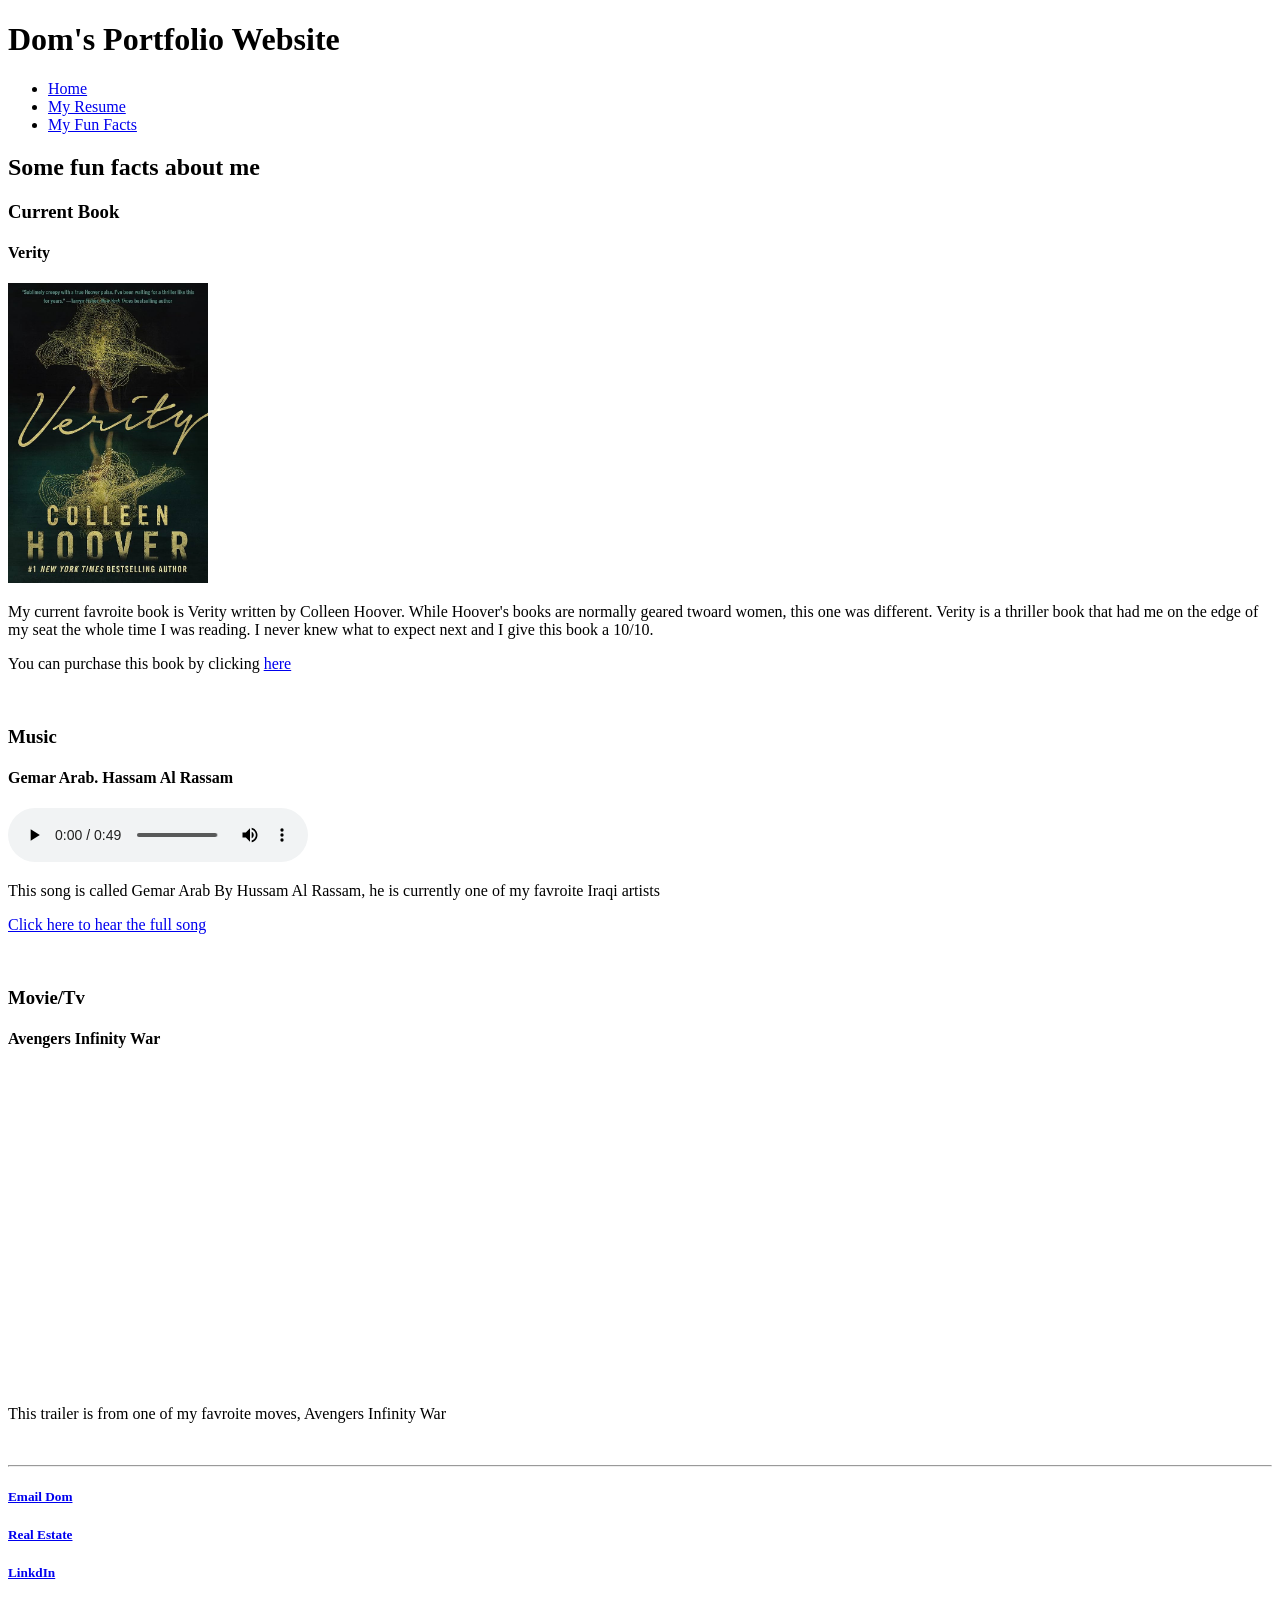
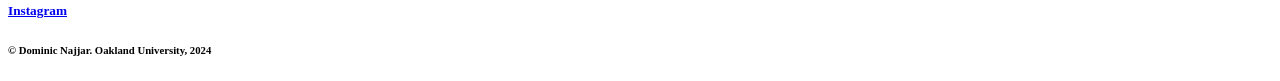
==== html/my_fun_facts.html @ a5527b58 "initial commit" ====
<!DOCTYPE html>
<html lang="en">
<head>
    <meta charset="UTF-8">
    <meta name="viewport" content="width=device-width, initial-scale=1.0">
    <link rel="icon" href="/assets/img/favicon.ico">
    <title>My Fun Facts</title>
</head>
<body>
    <header>
        <h1>Dom's Portfolio Website</h1>
         <!-- navbar -->
          <nav>
            <ul>
                <li><a href="../index.html">Home</a></li>
                <li><a href="./my_resume.html">My Resume</a></li>
                <li><a href="#">My Fun Facts</a></li>
            </ul>
          </nav>
    </header>
<main>
    <h2>Some fun facts about me</h2>

    <!-- image section with purchase link -->
    <div>
        <h3>Current Book</h3>
        <h4>Verity</h4>
        <img src="/assets/img/Verity Title cover.jpg" alt="Verity by Coleen Hoover title cover"
        width="200"
        height="300">
        <p>My current favroite book is Verity written by Colleen Hoover. While Hoover's books are normally geared twoard women, this one was different. Verity is a thriller book that had me on the edge of my seat the whole time I was reading. I never knew what to expect next and I give this book a 10/10.</p>
        <p>You can purchase this book by clicking <a href="https://a.co/d/4I797dI">here</a></p>

    </div>
    <!-- end image section -->
    <br>
    <!-- audio file-->
    <div>
        <h3>Music</h3>
        <h4>Gemar Arab. Hassam Al Rassam</h4>
        <audio src="/assets/audio/Hussam Alrassam Gemar Arab trimmed.mp3" controls>
            Your browser does not support the audio element
        </audio>
        <p>This song is called Gemar Arab By Hussam Al Rassam, he is currently one of my favroite Iraqi artists</p>
        <p><a href="https://www.youtube.com/watch?v=YOSuVdRpaNE">Click here to hear the full song</a></p>
    </div>
    <!-- end audio section -->
    <br>
    <!-- start movie/tv video section -->
    <div>
        <h3>Movie/Tv</h3>
        <h4>Avengers Infinity War</h4>
           <iframe width="560" height="315" src="https://www.youtube.com/embed/6ZfuNTqbHE8?si=eEdhXGybK92JbM8Q" title="YouTube video player" frameborder="0" allow="accelerometer; autoplay; clipboard-write; encrypted-media; gyroscope; picture-in-picture; web-share" referrerpolicy="strict-origin-when-cross-origin" allowfullscreen></iframe>
           <p>This trailer is from one of my favroite moves, Avengers Infinity War</p>
    </div>
    <!-- end movie/tv video section -->
</main>
<br>
<hr>
<!-- begin footer -->
    <footer>
        <div>
            <h5><a href="mailto:dnajjar@oakland.edu">Email Dom</a></h5>
            <h5><a href="https://www.lighthouse-reg.com/agents/dom-najjar/">Real Estate</a></h5>
            <h5><a href="https://www.linkedin.com/in/dominic-najjar-898145124/">LinkdIn</a></h5>
            <h5><a href="https://www.instagram.com/soldbydomn">Instagram</a></h5>
        </div>

        <h6 > © Dominic Najjar. Oakland University, 2024</h6>
    </footer>
    <!-- end footer -->
</body>
</html>
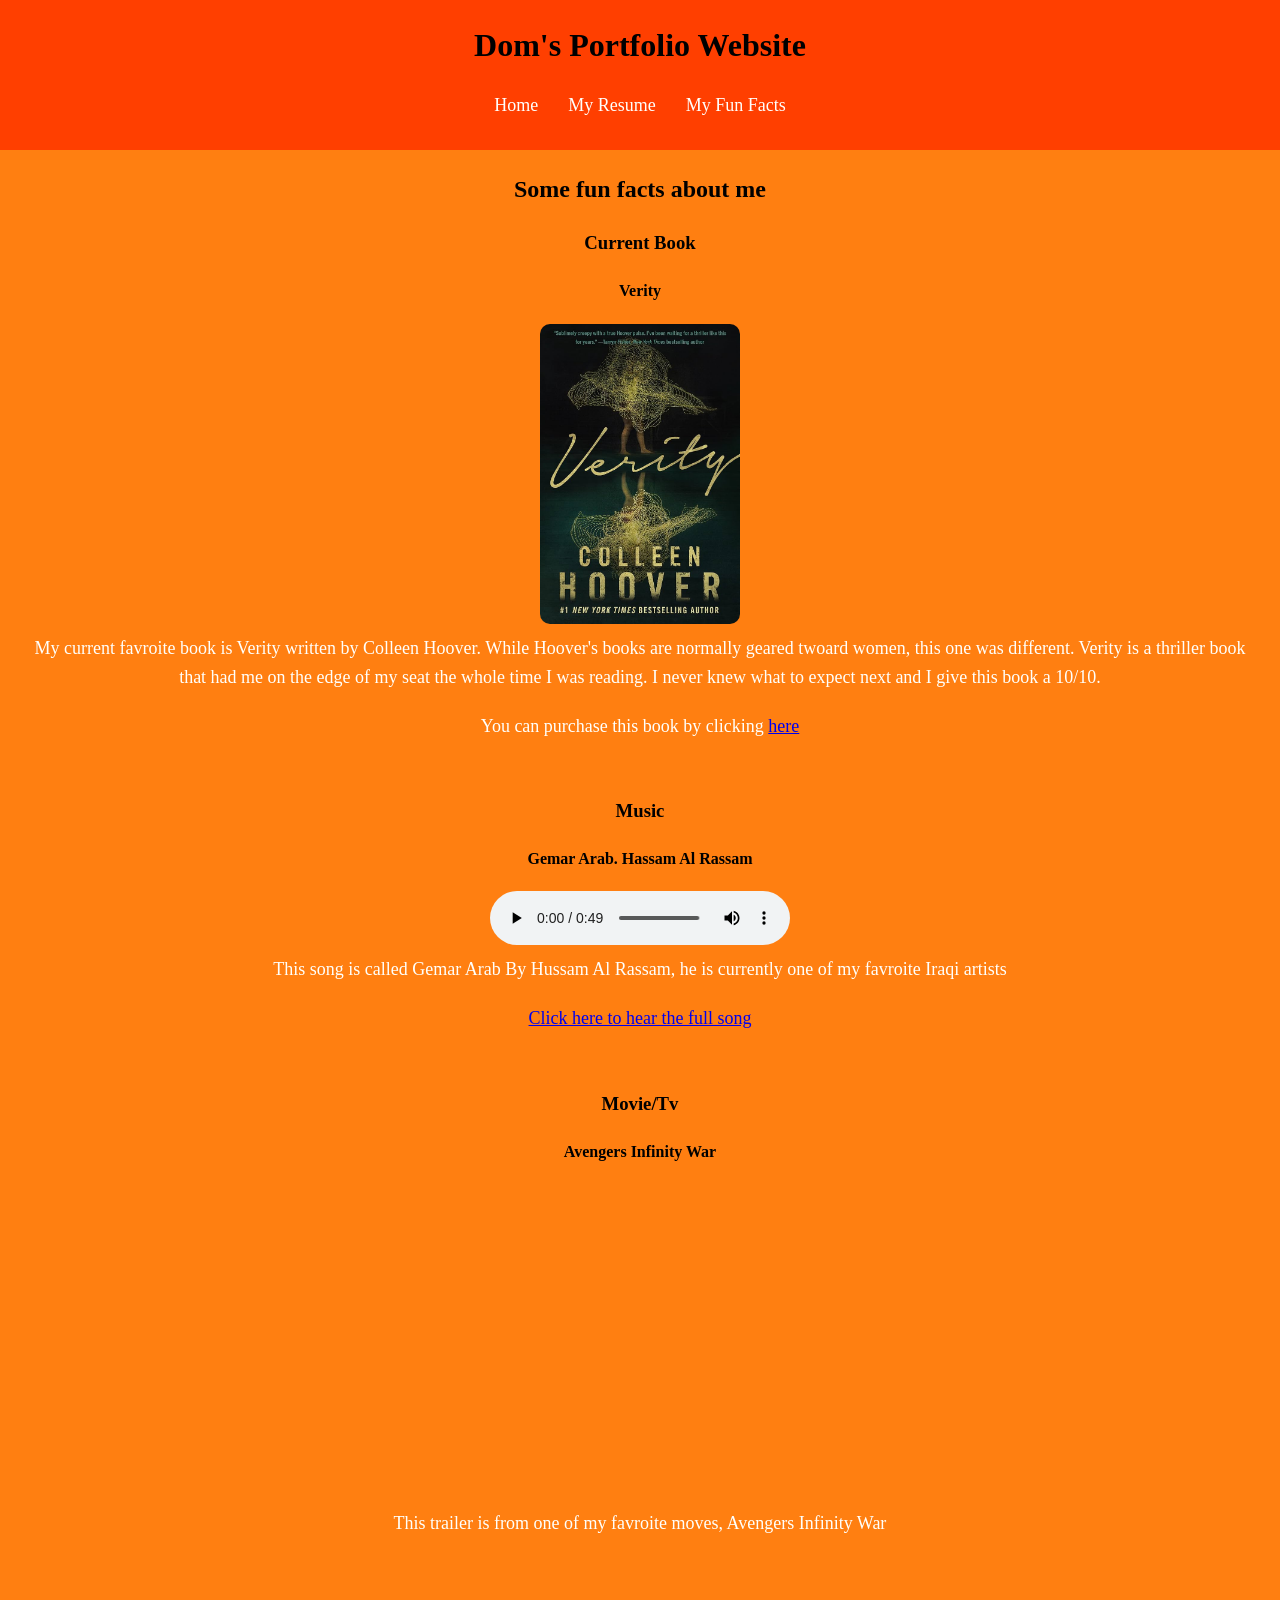
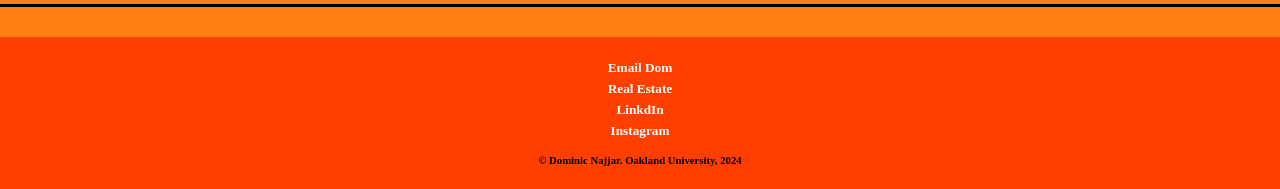
==== commit 50a134ce: "css-commit" ====
--- a/html/my_fun_facts.html
+++ b/html/my_fun_facts.html
@@ -3,8 +3,9 @@
 <head>
     <meta charset="UTF-8">
     <meta name="viewport" content="width=device-width, initial-scale=1.0">
-    <link rel="icon" href="/assets/img/favicon.ico">
-    <title>My Fun Facts</title>
+    <link rel="icon" href="../assets/img/favicon.ico">
+    <title>Dom's Portfolio Website</title>
+    <link rel="stylesheet" href="/css/funfacts-stylesheet.css">
 </head>
 <body>
     <header>
@@ -25,7 +26,7 @@
     <div>
         <h3>Current Book</h3>
         <h4>Verity</h4>
-        <img src="/assets/img/Verity Title cover.jpg" alt="Verity by Coleen Hoover title cover"
+        <img src="../assets/img/Verity Title cover.jpg" alt="Verity by Coleen Hoover title cover"
         width="200"
         height="300">
         <p>My current favroite book is Verity written by Colleen Hoover. While Hoover's books are normally geared twoard women, this one was different. Verity is a thriller book that had me on the edge of my seat the whole time I was reading. I never knew what to expect next and I give this book a 10/10.</p>
@@ -38,7 +39,7 @@
     <div>
         <h3>Music</h3>
         <h4>Gemar Arab. Hassam Al Rassam</h4>
-        <audio src="/assets/audio/Hussam Alrassam Gemar Arab trimmed.mp3" controls>
+        <audio src="../assets/audio/Hussam Alrassam Gemar Arab trimmed.mp3" controls>
             Your browser does not support the audio element
         </audio>
         <p>This song is called Gemar Arab By Hussam Al Rassam, he is currently one of my favroite Iraqi artists</p>
--- a/css/funfacts-stylesheet.css
+++ b/css/funfacts-stylesheet.css
@@ -0,0 +1,111 @@
+@import url('https://fonts.googleapis.com/css2?family=Roboto+Mono:ital,wght@0,100..700;1,100..700&display=swap');
+
+* {
+    margin: 0;
+    padding: 0;
+    box-sizing: border-box;
+    /* Set variables for colors */--bg-primary: #ff7f11;
+    --bg-secondary: #ff3f00;
+    --font-color-primary: #000000;
+    --font-color-secondary: #fffffc;
+    --backup-color: #fffffc;
+    font-family: 'Robot+Mono';
+}
+
+body {
+    background-color: var(--bg-primary);
+    color: var(--font-color-primary);
+    line-height: 1.6;
+    padding: 0;
+}
+
+header {
+    background-color: var(--bg-secondary);
+    padding: 20px;
+    text-align: center;
+    color: var(--font-color-primary);
+}
+
+header h1 {
+    font-size: 32px;
+    margin-bottom: 10px;
+}
+
+header nav ul {
+    display: flex;
+    justify-content: center;
+    padding: 10px;
+}
+
+header nav ul li {
+    list-style: none;
+    margin: 0 15px;
+}
+
+header nav ul li a {
+    color: var(--font-color-secondary);
+    font-size: 18px;
+    text-decoration: none;
+    transition: color 0.3s ease;
+}
+
+header nav ul li a:hover {
+    color: var(--font-color-primary);
+}
+
+h2, h3, h4 {
+    color: var(--font-color-primary);
+    text-align: center;
+    margin: 20px 0;
+}
+
+p {
+    text-align: center;
+    font-size: 18px;
+    padding: 10px 20px;
+    color: var(--font-color-secondary);
+}
+
+img {
+    display: block;
+    margin: 0 auto;
+    border-radius: 10px;
+}
+
+audio, iframe {
+    display: block;
+    margin: 0 auto;
+    margin-top: 10px;
+}
+
+hr {
+    border: none;
+    height: 3px;
+    background-color: black;
+    margin: 30px 0;
+    width: 100%;
+    margin-left: auto;
+    margin-right: auto;
+}
+
+footer {
+    text-align: center;
+    padding: 20px;
+    background-color: var(--bg-secondary);
+    color: var(--font-color-primary);
+}
+
+footer h5 a {
+    color: var(--font-color-secondary);
+    text-decoration: none;
+    margin: 0 10px;
+}
+
+footer h6 {
+    margin-top: 10px;
+    color: var(--font-color-primary);
+}
+
+footer h5 a:hover {
+    color: var(--font-color-primary);
+}
